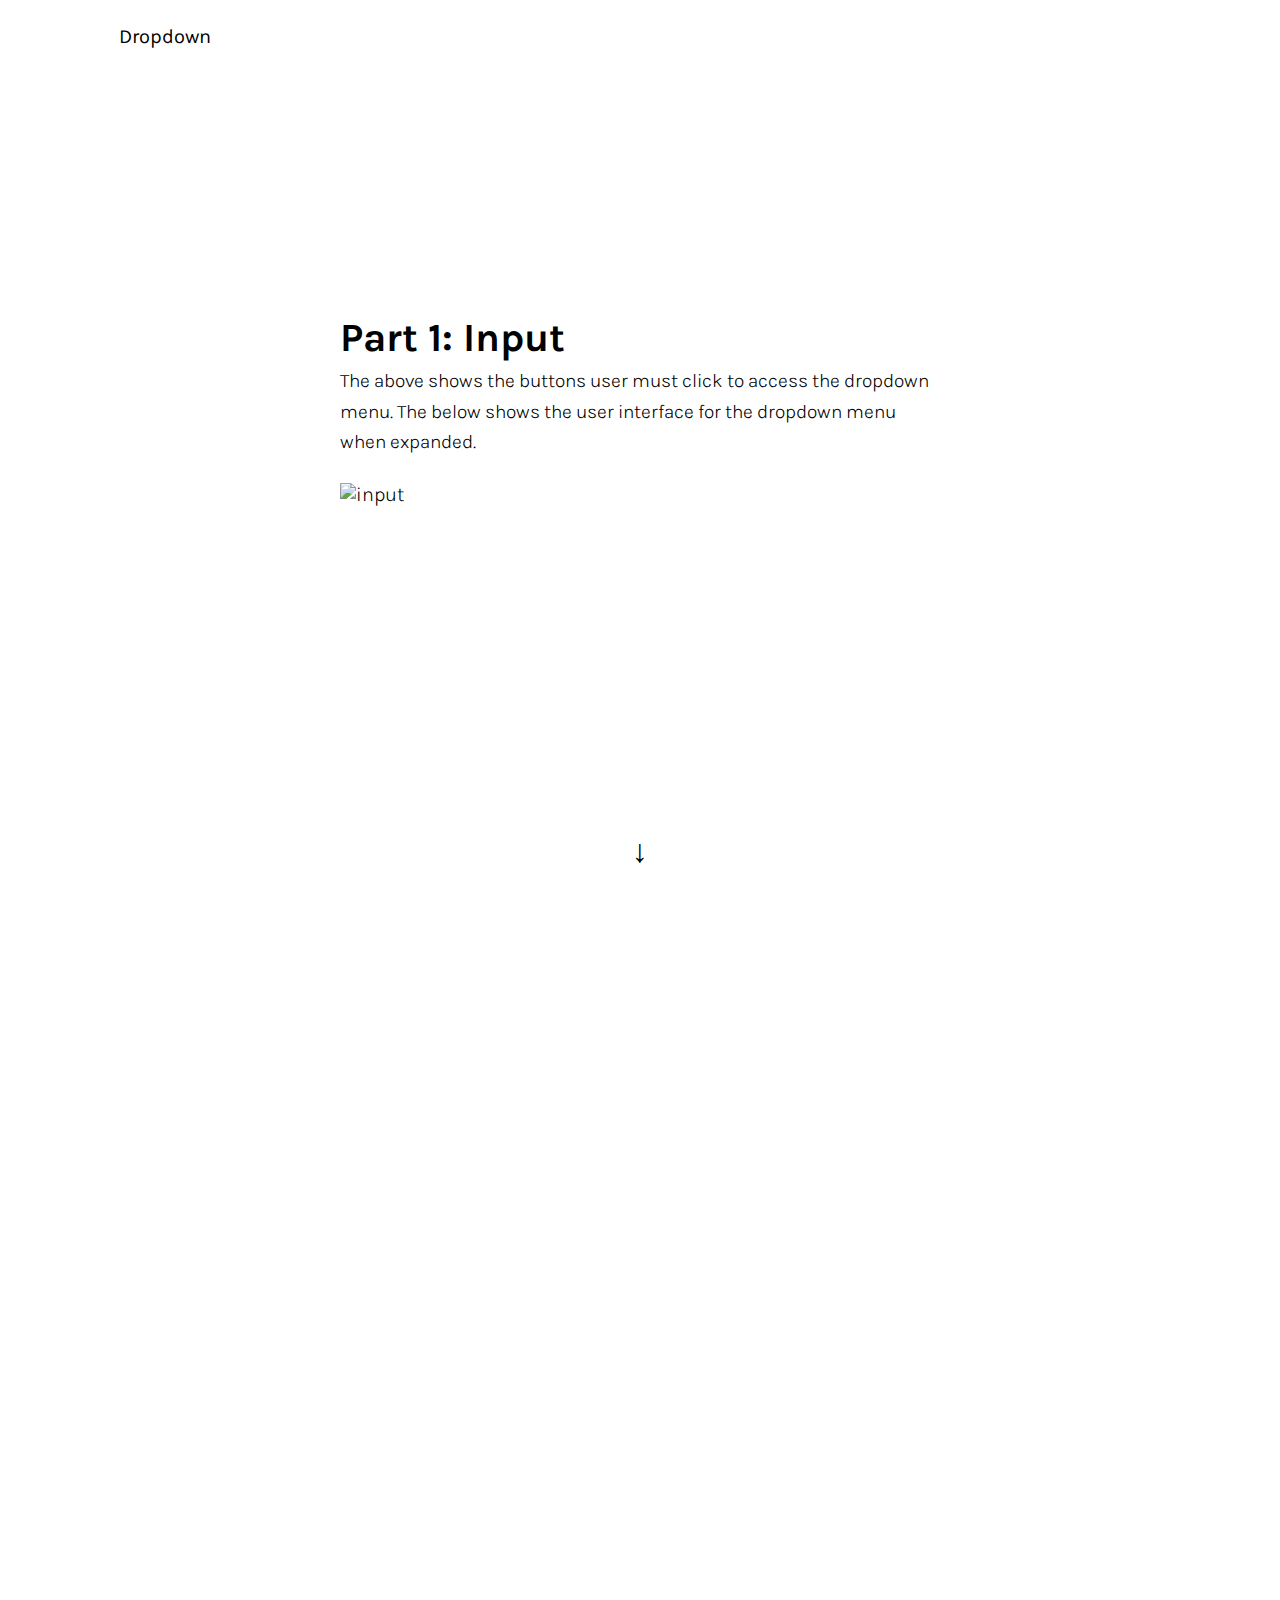
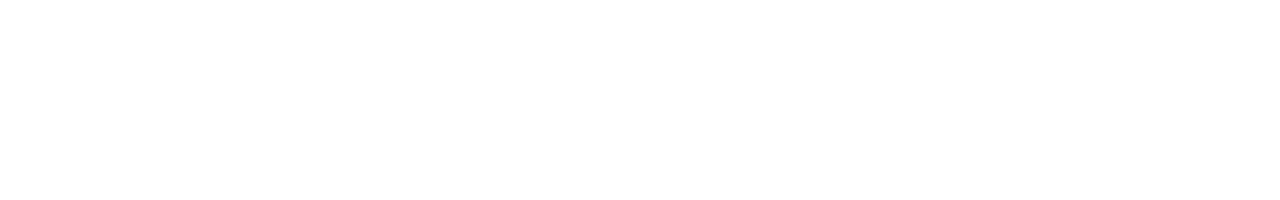
==== input.html @ 0861a6c4 "moving my accessible component page" ====
<!DOCTYPE html>
<html lang="en">
<head>
    <meta charset="UTF-8">
    <meta name="viewport" content="width=device-width, initial-scale=1.0">
    <title>Part 1: Input</title>
    <link rel="stylesheet" href="styles.css">
    <link href="https://fonts.googleapis.com/css2?family=Karla:wght@300&display=swap" rel="stylesheet">
</head>
<div id="navbar"></div>
<body>
    <section class="content">
        <div class="text-container fade-in">
            <h1>Part 1: Input</h1>
            <p class="fade-in paragraph">The above shows the buttons user must click to access the dropdown menu. The below shows the user interface for the dropdown menu when expanded. </p>
            <img src="input.png" alt="input" class="fade-in">
        </div>
        <button class="scroll-btn">↓</button>
    </section>

    <section class="content">
        <div class="text-container fade-in">
            <h1>Input Analysis</h1>
            <img src="input-table.png" alt="input-table" class="fade-in">
        </div>
    </section>

    <script src="script.js"></script>
</body>


</html>
---- styles.css ----
@import url('https://fonts.googleapis.com/css2?family=Karla:wght@300&display=swap');

* {
    margin: 0;
    padding: 0;
    box-sizing: border-box;
    scroll-behavior: smooth;
    position: relative;
}

section {
    height: 100vh;
    display: flex;
    justify-content: center;
    align-items: center;
    text-align: center;
    flex-direction: column;
    transition: all 0.5s ease-in-out;
    background: white; 
    position: relative;
    padding-bottom: 80px;
}

h3 {
    margin-top: 500px; 
}


body {
    font-family: 'Karla', sans-serif;
    font-weight: 300;
    font-size: 20px;
}

img {
    max-width: 80%;
    height: auto;
    margin-top: 20px;
}


.fade-in {
    opacity: 0;
    transform: translateY(20px);
    transition: opacity 0.4s ease-out, transform 0.4s ease-out;
}

.visible {
    opacity: 1;
    transform: translateY(0);
}

.text-container {
    width: 70%;  
    max-width: 600px; 
    margin: 10px auto;
    text-align: left;
}

.scroll-btn {
    position: absolute;
    bottom: 30px;
    left: 50%;
    transform: translateX(-50%);
    background: none;
    border: none;
    font-size: 2rem;
    cursor: pointer;
    color: black;
    animation: floatArrow 1.5s infinite ease-in-out;
    transition: transform 0.2s ease, opacity 0.2s ease;
}


.scroll-btn:hover {
    transform: translateX(-50%) scale(1.2);
}

@keyframes floatArrow {
    0% { transform: translateX(-50%) translateY(0); }
    50% { transform: translateX(-50%) translateY(-5px); }
    100% { transform: translateX(-50%) translateY(0); }
}

@media (max-width: 768px) {
    .text-container {
        width: 90%;
        max-width: 100%;
    }
}
.paragraph {
    overflow-wrap: break-word;
    font-size: 1.2rem; 
    line-height: 1.6; 
    margin: 5px auto;
}

.question {
    margin: 5px auto; 
}

/* Dropdown */ 

.navbar {
    background-color: #ffffff;
    position: absolute;
    z-index: 100;
    padding: 15px;

}
.dropbtn {
    color: rgb(0, 0, 0);
    padding: 10px 20px;
    border: none;
    cursor: pointer;
    width: 300px;
    font-family: 'Karla', sans-serif;
    font-size: 20px;
    background-color: #ffffff;
    text-align: center;
}

.dropdown {
    position: relative;
    display: inline-block;
}

.dropdown-content {
    display: none;
    position: absolute;
    top: 100%;
    position: relative;
    min-width: 150px;
    z-index: 100;
    text-align: center;
    font-family: 'Karla', sans-serif;
    font-size: 20px;
}


.dropdown-content a {
    color: rgb(0, 0, 0);
    padding: 10px;
    display: block;
    text-decoration: none;
    font-family: 'Karla', sans-serif;
    font-size: 20px;
}

.dropdown-content a:hover {
    background-color: #ddd;
}

.dropdown:hover .dropdown-content {
    display: block;
}
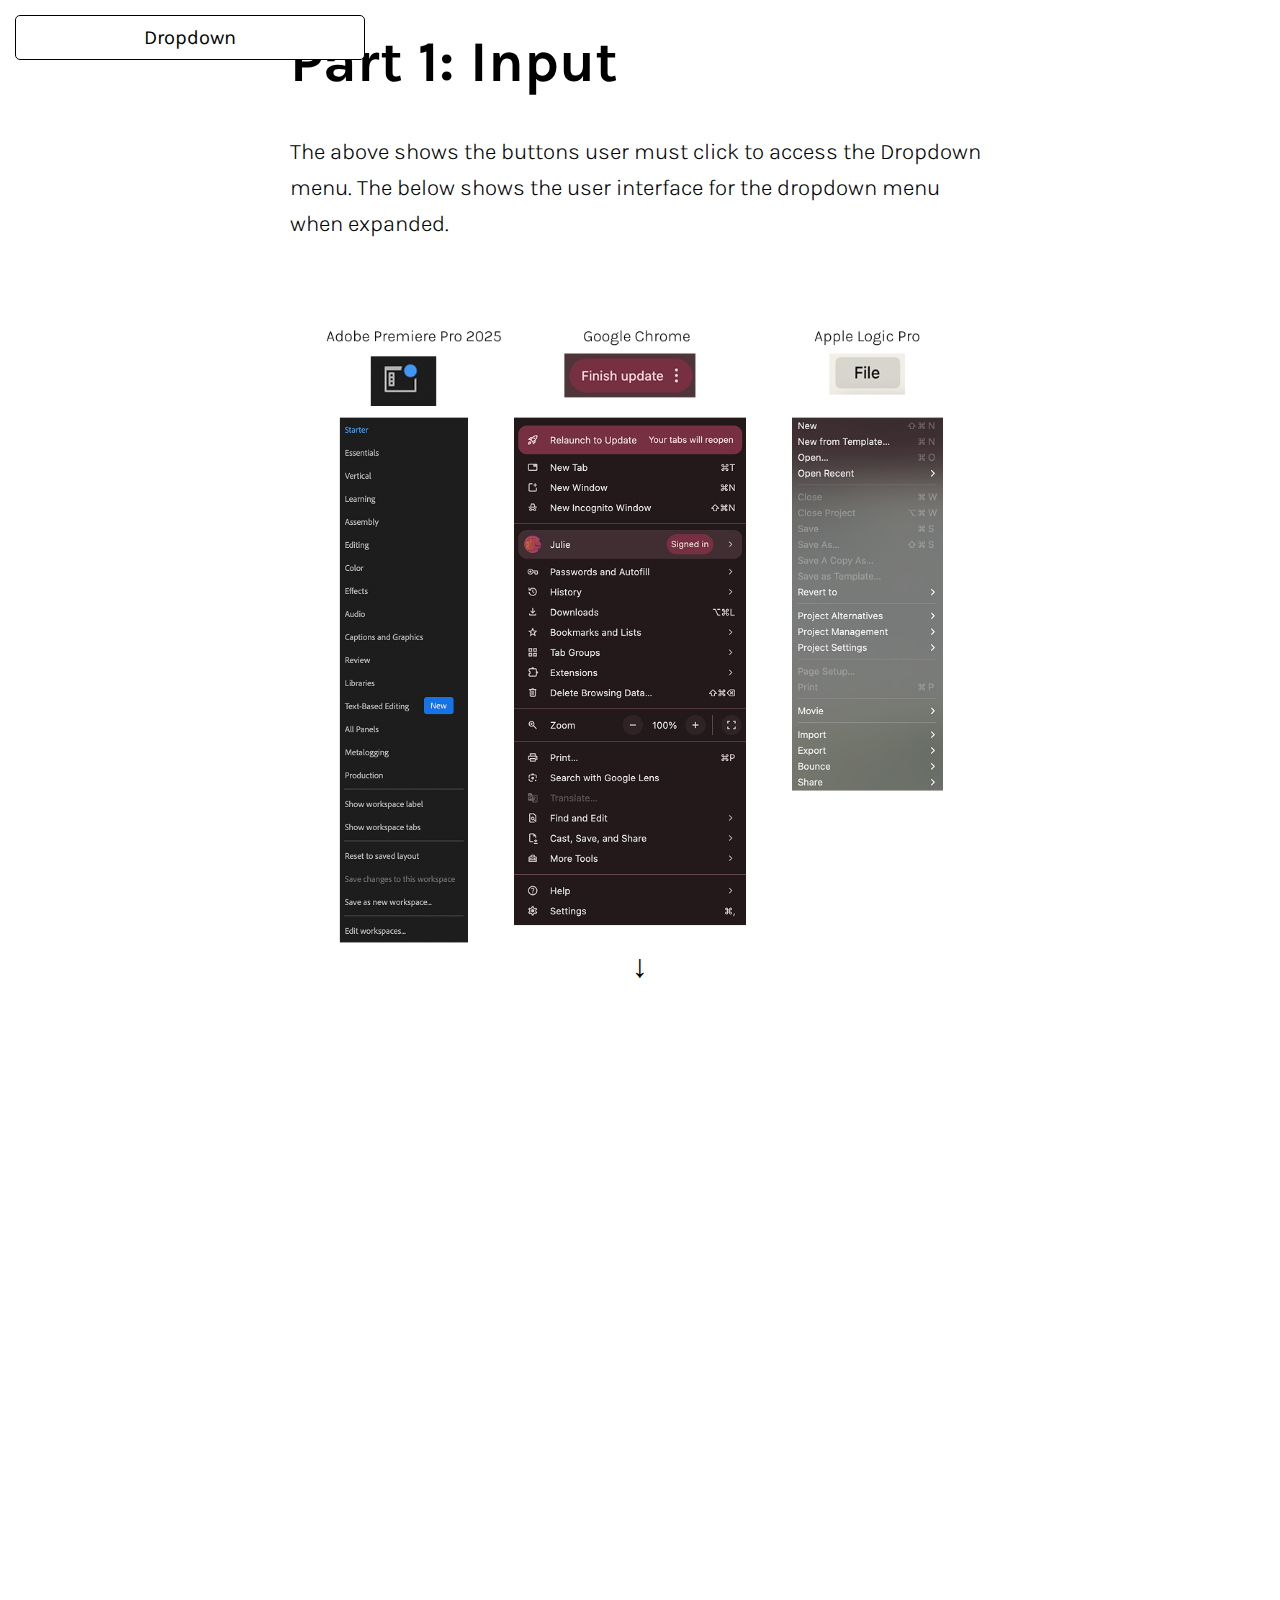
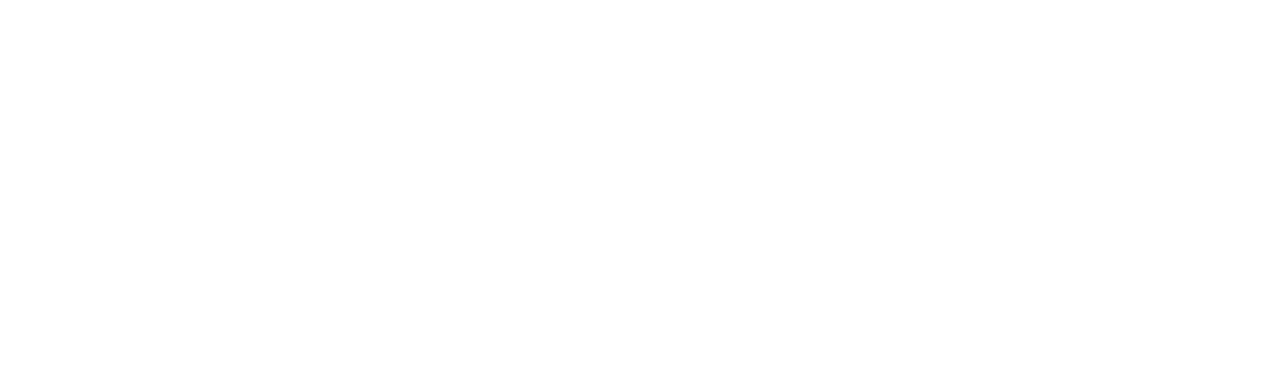
==== commit 451b56b3: "reflected comments from critique" ====
--- a/input.html
+++ b/input.html
@@ -7,22 +7,24 @@
     <link rel="stylesheet" href="styles.css">
     <link href="https://fonts.googleapis.com/css2?family=Karla:wght@300&display=swap" rel="stylesheet">
 </head>
-<div id="navbar"></div>
 <body>
+    <div id="navbar"></div>
     <section class="content">
         <div class="text-container fade-in">
             <h1>Part 1: Input</h1>
-            <p class="fade-in paragraph">The above shows the buttons user must click to access the dropdown menu. The below shows the user interface for the dropdown menu when expanded. </p>
-            <img src="input.png" alt="input" class="fade-in">
+            <br>
+            <p class="fade-in paragraph">The above shows the buttons user must click to access the Dropdown menu. The below shows the user interface for the dropdown menu when expanded. </p>
         </div>
+        <img src="input.png" alt="input" class="fade-in">
         <button class="scroll-btn">↓</button>
     </section>
-
     <section class="content">
         <div class="text-container fade-in">
             <h1>Input Analysis</h1>
-            <img src="input-table.png" alt="input-table" class="fade-in">
+            <br>
+            <p class="fade-in paragraph">The following is a table that describes the characteristics of the Dropdown menu of each application with regard to the user's tools.</p>
         </div>
+        <img src="input-table.png" alt="input-table" class="fade-in">
     </section>
 
     <script src="script.js"></script>
--- a/styles.css
+++ b/styles.css
@@ -16,28 +16,35 @@
     text-align: center;
     flex-direction: column;
     transition: all 0.5s ease-in-out;
-    background: white; 
     position: relative;
     padding-bottom: 80px;
 }
 
-h3 {
-    margin-top: 500px; 
+.content {
+    height: auto; 
+    min-height: 100vh; 
+    display: flex;
+    flex-direction: column;
+    text-align: center;
+    position: relative;
+    padding-bottom: 10px;
+    overflow: visible; 
+    margin-top: 20px;
 }
-
 
 body {
     font-family: 'Karla', sans-serif;
     font-weight: 300;
-    font-size: 20px;
+    font-size: 1.8rem;
 }
 
 img {
-    max-width: 80%;
-    height: auto;
+    max-width: 100%;
+    max-height: 80vh; 
     margin-top: 20px;
+    display: block;
+    object-fit: contain; 
 }
-
 
 .fade-in {
     opacity: 0;
@@ -51,15 +58,23 @@
 }
 
 .text-container {
-    width: 70%;  
+    width: 100%;  
+    max-width: 700px; 
+    margin: 8px auto;
+    text-align: left;
+}
+
+.title-container {
+    width: 100%;  
     max-width: 600px; 
     margin: 10px auto;
     text-align: left;
+    white-space: nowrap;
 }
 
 .scroll-btn {
     position: absolute;
-    bottom: 30px;
+    bottom: 20px;
     left: 50%;
     transform: translateX(-50%);
     background: none;
@@ -70,7 +85,6 @@
     animation: floatArrow 1.5s infinite ease-in-out;
     transition: transform 0.2s ease, opacity 0.2s ease;
 }
-
 
 .scroll-btn:hover {
     transform: translateX(-50%) scale(1.2);
@@ -90,7 +104,7 @@
 }
 .paragraph {
     overflow-wrap: break-word;
-    font-size: 1.2rem; 
+    font-size: 1.4rem; 
     line-height: 1.6; 
     margin: 5px auto;
 }
@@ -102,22 +116,27 @@
 /* Dropdown */ 
 
 .navbar {
-    background-color: #ffffff;
-    position: absolute;
+    position: fixed;
+    top: 0;
+    left: 0;
+    width: 100%; 
     z-index: 100;
     padding: 15px;
+}
 
-}
+
 .dropbtn {
     color: rgb(0, 0, 0);
     padding: 10px 20px;
     border: none;
     cursor: pointer;
-    width: 300px;
+    width: 350px;
     font-family: 'Karla', sans-serif;
     font-size: 20px;
     background-color: #ffffff;
     text-align: center;
+    border: 1px solid #000000;
+    border-radius: 5px;
 }
 
 .dropdown {
@@ -129,13 +148,16 @@
     display: none;
     position: absolute;
     top: 100%;
-    position: relative;
     min-width: 150px;
+    width: 350px;
     z-index: 100;
     text-align: center;
     font-family: 'Karla', sans-serif;
     font-size: 20px;
+    border: 1px solid #000000;
+    border-radius: 5px;
 }
+
 
 
 .dropdown-content a {
